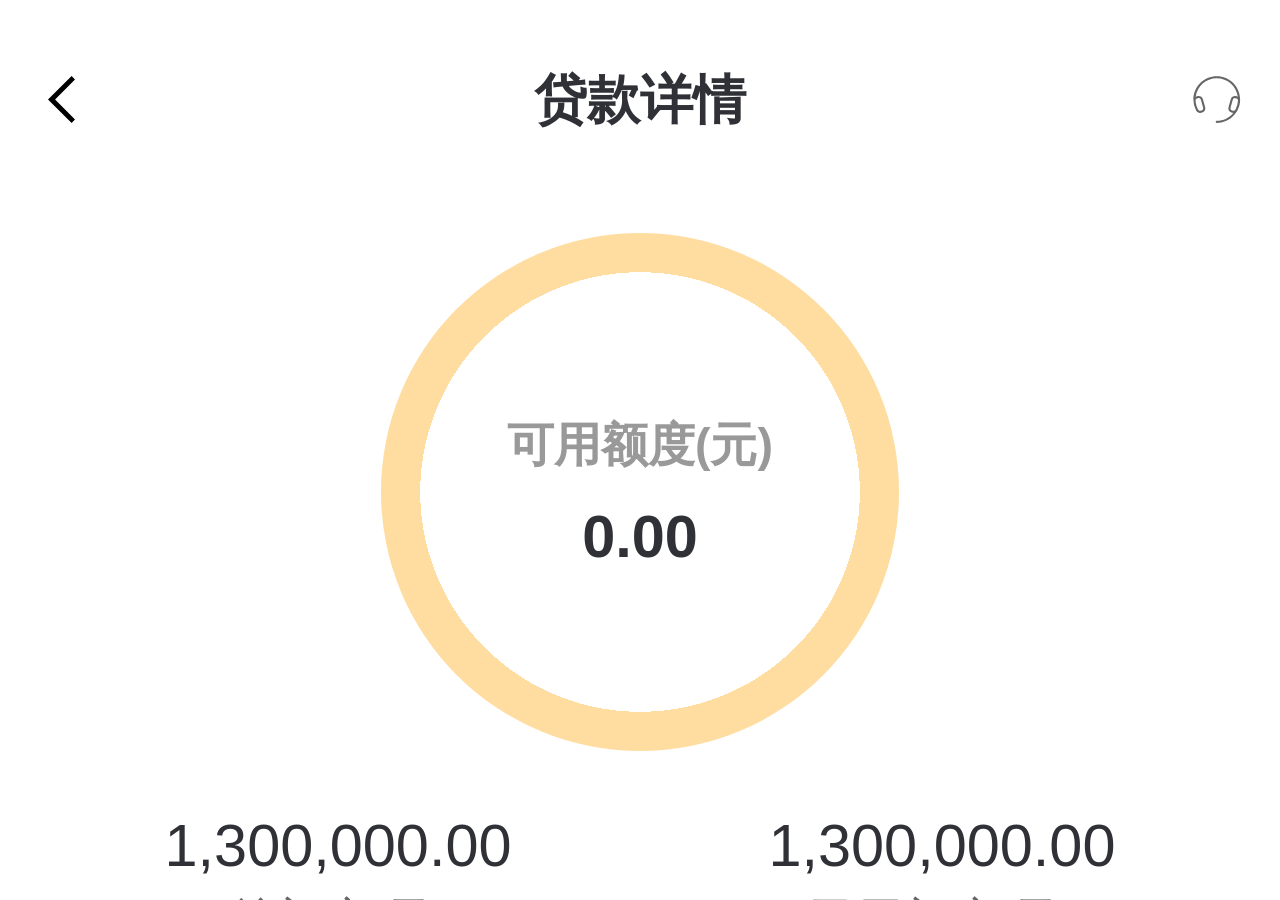
==== loan-detail.html @ 3697c7b6 "feat: initialize fake bank static app" ====
<!DOCTYPE html>
<html lang="zh-CN">
  <head>
    <meta charset="utf-8" />
    <meta name="viewport" content="width=device-width, initial-scale=1, viewport-fit=cover" />
    <title>贷款详情</title>
    <meta name="theme-color" content="#f4f4f4" />
    <link rel="manifest" href="./manifest.webmanifest" />
    <link rel="stylesheet" href="./assets/styles/main.css" />
  </head>
  <body data-page="loan-detail">
    <main class="app-shell">
      <header class="topbar">
        <button class="icon-button topbar__side topbar__side--start" type="button" aria-label="返回">
          <img class="icon-button__image" src="./assets/icons/back.svg" alt="" />
        </button>
        <h1 class="topbar__title">贷款详情</h1>
        <button class="icon-button topbar__side topbar__side--end" type="button" aria-label="客服">
          <img class="icon-button__image" src="./assets/icons/service.svg" alt="" />
        </button>
      </header>

      <section class="page-section" id="loan-detail-summary"></section>
      <section class="page-section" id="loan-detail-actions"></section>
      <div class="loan-detail-scroll">
        <section class="page-section" id="loan-detail-fields"></section>
        <section class="page-section" id="loan-detail-bottom-action"></section>
      </div>
    </main>

    <script src="./assets/scripts/data.js"></script>
    <script src="./assets/scripts/app.js"></script>
  </body>
</html>
---- assets/styles/main.css ----
@font-face {
  font-family: "FakeBankPingFang";
  src: url("../front/PingFang Regular.ttf") format("truetype");
  font-weight: 400;
  font-style: normal;
  font-display: swap;
}

:root {
  --page-width: 100vw;
  --bg: #f4f4f4;
  --surface: #ffffff;
  --surface-muted: #f7f7f7;
  --text: #2f3137;
  --text-muted: #999;
  --line: #ececec;
  --accent: #10c4b6;
  --accent-soft: #ffdda1;
  --warning: #f5a513;
  --shadow-soft: 0 12px 30px rgba(15, 24, 40, 0.04);
  --radius-card: .24rem;
  --radius-pill: 999px;
  --topbar-height: .88rem;
  --topbar-side-width: .96rem;
}

* {
  box-sizing: border-box;
}

html,
body {
  margin: 0;
  min-height: 100%;
  background: var(--bg);
  color: var(--text);
  font-family: "PingFang SC", "FakeBankPingFang", "SF Pro Text", "Helvetica Neue", sans-serif;
}

html {
  font-size: calc(100vw / 6.03);
}

body {
  display: flex;
  justify-content: center;
  overflow-x: hidden;
}

button,
input {
  font: inherit;
}

button {
  border: 0;
  background: transparent;
  color: inherit;
}

.app-shell {
  width: 100%;
  max-width: var(--page-width);
  min-height: 100vh;
  background: var(--bg);
  overflow-x: hidden;
}

.topbar {
  position: fixed;
  top: 0;
  left: 50%;
  transform: translateX(-50%);
  z-index: 10;
  display: grid;
  grid-template-columns: var(--topbar-side-width) minmax(0, 1fr) var(--topbar-side-width);
  align-items: center;
  gap: 0;
  min-height: var(--topbar-height);
  padding: .16rem .18rem .1rem;
  background: var(--surface);
  width: 100%;
  max-width: var(--page-width);
}

.topbar__title {
  margin: 0;
  font-size: .3rem;
  font-weight: 700;
  line-height: 1.2;
  text-align: center;
  white-space: nowrap;
}

.icon-button,
.text-button {
  display: inline-flex;
  align-items: center;
  justify-content: center;
  min-width: .4rem;
  min-height: .4rem;
  padding: 0;
  cursor: pointer;
}

.topbar__side.text-button {
  min-width: var(--topbar-side-width);
  color: #6a6a6a;
  min-height: .44rem;
}

.topbar__side--start {
  justify-self: start;
  justify-content: flex-start;
}

.topbar__side--end {
  justify-self: end;
  justify-content: flex-end;
}

.topbar__side--end .icon-button__image {
  width: 0.24rem;
}

.text-button {
  padding: 0;
  color: var(--text-muted);
  font-size: .22rem;
  line-height: 1.2;
}

.icon-button__glyph,
.icon-button__placeholder {
  display: inline-flex;
  align-items: center;
  justify-content: center;
  width: .3rem;
  height: .3rem;
  color: #393b41;
  font-size: .36rem;
  line-height: 1;
}

.icon-button__image {
  width: .22rem;
  height: .34rem;
  object-fit: contain;
}

.page-section {
  width: 100%;
}

body[data-page] .app-shell {
  padding-top: var(--topbar-height);
}

body[data-page="loan-detail"] {
  overflow: hidden;
}

body[data-page="loan-detail"] .app-shell {
  display: flex;
  flex-direction: column;
  height: 100vh;
  min-height: 100vh;
}

body[data-page="loan-detail"] .loan-detail-scroll {
  flex: 1;
  min-height: 0;
  overflow-y: auto;
  -webkit-overflow-scrolling: touch;
}

#home-summary {
  padding-top: 0.5rem;
  position: relative;
  background-color: #FFFFFF;
}

.hero-card,
.panel,
.record-stack,
.repayment-screen {
  width: 100%;
}

.hero-card {
  display: flex;
  flex-direction: column;
  padding: .15rem .22rem 0;
  background: var(--surface);
}

.hero-card__amount {
  font-size: .88rem;
  line-height: 1;
  font-weight: 600;
  text-align: center;
  letter-spacing: -.02rem;
}

.hero-card__label {
  margin-top: .1rem;
  color: var(--text-muted);
  font-size: .26rem;
  text-align: center;
}

.hero-card__detail-chip {
  position: absolute;
  top: 0.5rem;
  right: -0.1rem;
  display: inline-flex;
  align-items: center;
  justify-content: center;
  padding: 0.03rem .2rem 0.05rem;
  border-radius: var(--radius-pill) 0 0 var(--radius-pill);
  background: var(--warning);
  color: #fff;
}

.hero-card__stats {
  display: grid;
  grid-template-columns: 1fr 1fr;
  gap: .08rem;
  margin-top: .56rem;
  padding-bottom: .2rem;
}

.hero-stat {
  display: flex;
  flex-direction: column;
  align-items: center;
  text-align: center;
}

.hero-stat__value {
  font-size: .42rem;
  line-height: 1.1;
}

.hero-stat__value--warning {
  color: var(--warning);
}

.hero-stat__label {
  display: inline-flex;
  align-items: center;
  gap: .1rem;
  margin-top: .06rem;
  color: var(--text);
  font-size: .22rem;
  line-height: 1.3;
}

.hero-stat__eye {
  width: .22rem;
  height: .22rem;
  object-fit: contain;
}

#feature-grid {
  display: grid;
  grid-template-columns: repeat(4, 1fr);
  gap: .08rem;
  padding: .26rem .12rem;
  background: var(--surface);
  border-top: 2px solid var(--line);
}

.feature-grid__item {
  display: flex;
  flex-direction: column;
  justify-content: center;
  align-items: center;
  gap: .12rem;
  padding: .1rem .03rem .08rem;
}

.feature-grid__icon {
  display: block;
  width: .50rem;
  height: .50rem;
  object-fit: contain;
}

.feature-grid__label {
  text-align: center;
  font-weight: 600;
  line-height: 1.25;
}

.contract-list {
  padding: 0 .22rem 0.1rem;
  background: var(--surface);
}

.contract-summary {
  padding-bottom: 6px;
}

.loan-card {
  background: var(--surface);
}

.loan-overview {
  background: var(--surface);
}

.loan-ring {
  position: relative;
  width: 2.44rem;
  height: 2.44rem;
  margin: 0 auto;
  border-radius: 50%;
  background: radial-gradient(circle at center, var(--surface) 60%, transparent 60%),
    conic-gradient(var(--accent-soft) 0deg, var(--accent-soft) 360deg);
}

.loan-ring::before {
  content: "";
  position: absolute;
  inset: .38rem;
  border-radius: 50%;
  background: var(--surface);
}

.loan-ring__content {
  position: absolute;
  inset: 0;
  display: flex;
  flex-direction: column;
  align-items: center;
  justify-content: center;
  gap: .12rem;
  text-align: center;
}

.loan-ring__label {
  color: var(--text-muted);
  font-size: .24rem;
  font-weight: 600;
}

.loan-ring__value {
  font-weight: 600;
}

.metric-row {
  display: grid;
  grid-template-columns: 1fr 1fr;
  gap: .1rem;
  margin-top: .34rem;
}

.metric-row__cell {
  text-align: center;
}

.metric-row__value {
  font-size: .38rem;
  font-family: 'Noto Sans SC', sans-serif;
  color: var(--text);
}

.metric-row__label {
  margin-top: .12rem;
  color: var(--text);
  font-size: .22rem;
  line-height: 1.3;
}

.action-strip {
  display: grid;
  grid-template-columns: 1fr 1px 1fr;
  align-items: center;
  background: var(--surface);
  border-top: 2px solid var(--line);
  border-bottom: .15rem solid var(--bg);
}

.action-strip__divider {
  height: .46rem;
  background: var(--line);
}

.action-strip__button {
  display: inline-flex;
  align-items: center;
  justify-content: center;
  gap: .12rem;
  padding: .2rem .1rem;
  font-size: .24rem;
}

.action-strip__icon {
  width: .26rem;
  height: .26rem;
  object-fit: contain;
  display: block;
}

.screen-placeholder {
  padding: .24rem .18rem .56rem;
}

.screen-placeholder__box {
  min-height: 1.2rem;
  padding: .24rem;
  border-radius: var(--radius-card);
  background: var(--surface);
  box-shadow: var(--shadow-soft);
}

.section-title {
  margin: 0;
  font-size: .22rem;
  font-weight: 600;
  line-height: 1.25;
}

.panel {
  background: var(--surface);
}

.panel__header {
  display: flex;
  align-items: center;
  min-height: .74rem;
  padding: .30rem .22rem;
  background: var(--surface-muted);
}

.panel__body {
  background: var(--surface);
}

.row-link,
.field-row,
.feature-grid__item,
.record-card__head,
.tab-switch__tab,
.filter-pill {
  display: flex;
  align-items: center;
}

.row-link,
.field-row {
  justify-content: space-between;
}

.row-link {
  display: flex;
  align-items: center;
  width: 100%;
  min-height: .8rem;
  border-bottom: 2px solid var(--line);
  background: var(--surface);
  text-align: left;
  margin-bottom: 0.2rem;
}

.row-link__meta {
  display: inline-flex;
  align-items: center;
  justify-content: center;
}

.row-link__meta-icon {
  width: .22rem;
  height: .26rem;
  object-fit: contain;
}

.arrow-icon {
  display: inline-block;
  object-fit: contain;
  transform-origin: center;
}

.arrow-icon--right {
  transform: rotate(180deg);
}

.arrow-icon--down {
  transform: rotate(270deg);
}

.arrow-icon--up {
  transform: rotate(90deg);
}

.field-row {
  display: grid;
  grid-template-columns: minmax(0, 1fr) auto;
  align-items: center;
  gap: .18rem;
  font-size: .2rem;
  line-height: 1.35;
  margin-bottom: 0.1rem;
}

.field-row--button {
  width: 100%;
  padding: 0;
  border: 0;
  background: transparent;
  text-align: left;
}

.field-row span {
  /* color: var(--text); */
}

.field-row strong {
  font-weight: 400;
  color: #888;
  text-align: right;
}

.field-row--single {
  grid-template-columns: minmax(0, 1fr);
}

.contract-detail-row.is-hidden {
  display: none;
}

.field-label {
  display: inline-flex;
  align-items: center;
  gap: .08rem;
}

.field-label--with-icon {
  gap: .1rem;
}

.info-mark {
  display: inline-flex;
  align-items: center;
  justify-content: center;
  width: .26rem;
  height: .26rem;
  object-fit: contain;
  position: relative;
  top: 0.02rem;
}

.field-disclosure {
  display: inline-flex;
  align-items: center;
}

.field-disclosure__icon {
  width: .24rem;
  height: .24rem;
}

.contract-note {
  padding-top: .14rem;
  padding-bottom: .18rem;
  background: var(--surface-muted);
  border-top: 1px solid var(--line);
}

.contract-note__text {
  margin: 0;
  color: var(--text-muted);
  font-size: .23rem;
  line-height: 1.5;
}

.bottom-hint {
  display: flex;
  align-items: center;
  justify-content: center;
  gap: .18rem;
  padding: .28rem .18rem .24rem;
  color: #a8abb1;
  font-size: .18rem;
}

.bottom-hint::before,
.bottom-hint::after {
  content: "";
  width: .84rem;
  height: 1px;
  background: #dadbdd;
}

.topbar-spacer {
  width: 100%;
  height: .44rem;
}

.record-stack {
  padding-top: 0;
}

.record-card {
  margin-bottom: .1rem;
  background: var(--surface);
}

.record-card__head {
  width: 100%;
  justify-content: space-between;
  gap: .16rem;
  padding: .22rem .22rem .2rem;
  background: var(--surface);
  text-align: left;
}

.record-card__title {
  font-size: .28rem;
  line-height: 1.2;
}

.record-card__time {
  margin-top: .14rem;
  color: var(--text-muted);
  font-size: .22rem;
}

.record-card__amount-group {
  display: inline-flex;
  align-items: center;
  gap: .18rem;
}

.record-card__amount {
  font-size: .3rem;
}

.record-card__caret {
  display: inline-flex;
  align-items: center;
  justify-content: center;
}

.record-card__caret-icon {
  width: .2rem;
  height: .12rem;
}

.record-card__body {
  display: none;
  padding-bottom: .12rem;
  border-top: 2px solid var(--line);
}

.record-card.is-expanded .record-card__body {
  display: block;
}

.tab-switch {
  display: grid;
  grid-template-columns: 1fr 1fr;
  background: var(--surface);
  border-bottom: 1px solid var(--line);
}

.tab-switch__tab {
  position: relative;
  justify-content: center;
  min-height: .88rem;
  font-size: .26rem;
}

.tab-switch__tab.is-active {
  color: var(--accent);
  font-weight: 600;
}

.tab-switch__label {
  position: relative;
  display: inline-block;
  font-weight: bold;
}

.tab-switch__tab.is-active .tab-switch__label::after {
  content: "";
  position: absolute;
  left: 50%;
  bottom: -.24rem;
  width: 100%;
  height: 3px;
  transform: translateX(-50%);
  background: var(--accent);
  border-radius: 999px;
}

.filter-row {
  display: flex;
  align-items: center;
  justify-content: space-evenly;
  padding: .18rem .2rem;
  background: #F2F2F2;
}

.filter-pill {
  justify-content: center;
  min-height: .54rem;
  border-radius: var(--radius-pill);
  background: var(--surface);
  font-size: .24rem;
}

.filter-pill.is-active {
  background: var(--accent);
  color: #fff;
}

.repayment-card {
  margin-bottom: .16rem;
  padding: .14rem 0;
  background: var(--surface);
}

.filter-panel {
  display: none;
  gap: .12rem;
  padding: 0 .18rem .18rem;
  background: #efefef;
}

.filter-panel.is-open {
  display: grid;
  grid-template-columns: 1fr 1fr auto;
  align-items: center;
}

.filter-panel input {
  width: 100%;
  min-height: .44rem;
  padding: 0 .12rem;
  border: 1px solid #d8dadd;
  border-radius: .12rem;
  background: #fff;
  font-size: .18rem;
}

.filter-panel button {
  min-height: .44rem;
  padding: 0 .18rem;
  border-radius: .12rem;
  background: var(--accent);
  color: #fff;
  font-size: .18rem;
}

body[data-page="home"] .topbar__title {
  font-size: .25rem;
}

body[data-page="home"] .text-button {
  font-size: .22rem;
}

body:not([data-page="home"]) .topbar__title {
  font-size: .25rem;
}

body[data-page="loan-detail"] .loan-overview {
  padding: .22rem .22rem .38rem;
}

body[data-page="loan-detail"] .loan-card {
  padding: .04rem .22rem .14rem;
}

body[data-page="loan-detail"] .loan-card__lead {
  margin-bottom: .2rem;
  border-bottom: 1px solid var(--line);
  font-size: .24rem;
  padding: .2rem 0 .14rem;
  color: #555;
}


body[data-page="loan-detail"] strong {
  font-size: .24rem;
}

body[data-page="loan-detail"] .loan-card__lead .row-link__label {
  font-size: .24rem;
}

body[data-page="loan-detail"] .loan-ring__label {
  font-size: .22rem;
}

body[data-page="loan-detail"] .loan-ring__value {
  font-size: .28rem;
}

body[data-page="loan-detail"] .metric-row {
  margin-top: .28rem;
}

body[data-page="loan-detail"] .metric-row__value {
  font-size: .28rem;
}

body[data-page="loan-detail"] .metric-row__label {
  margin-top: 0.05rem;
  color: #666;
  font-size: .22rem;
}

body:not([data-page="home"]) .loan-card .field-row,
body:not([data-page="home"]) .record-card__body .field-row,
body:not([data-page="home"]) .repayment-card .field-row {
  font-size: .22rem;
  margin-bottom: .12rem;
}

body[data-page="usage-record"] .record-card__head {
  padding: .2rem .22rem .18rem;
}

body[data-page="usage-record"] .record-card__title {
  font-size: .25rem;
}

body[data-page="usage-record"] .record-card__time {
  margin-top: .1rem;
  font-size: .2rem;
}

body[data-page="usage-record"] .record-card__amount {
  font-size: .25rem;
}

body[data-page="usage-record"] .record-stack {
  padding-top: .12rem;
}

body[data-page="usage-record"] .record-card {
  margin-bottom: .12rem;
  border-top: 1px solid var(--line);
  border-bottom: 1px solid var(--line);
}

body[data-page="usage-record"] .record-card__head {
  min-height: .92rem;
}

body[data-page="usage-record"] .record-card__amount-group {
  gap: .14rem;
}

body[data-page="usage-record"] .record-card__caret-icon {
  width: .22rem;
  height: .26rem;
}

body[data-page="usage-record"] .record-card__body {
  padding: .28rem .22rem .52rem;
  background: #FAFAFA;
}

body[data-page="usage-record"] .record-card__body .field-row:last-child {
  margin-bottom: 0;
}

body[data-page="usage-record"] .bottom-hint {
  padding: .20rem .18rem;
  color: #999;
  background-color: #fff;
  position: fixed;
  bottom: 0.4rem;
  left: 0;
  width: 100vw;
}

body[data-page="prepayment-detail"] .app-shell {
  min-height: 100vh;
}

body[data-page="prepayment-detail"] .page-section {
  background: var(--surface);
}

body[data-page="prepayment-detail"] #prepayment-detail-top {
  margin-top: .12rem;
  border-top: 1px solid var(--line);
  border-bottom: 1px solid var(--line);
}

body[data-page="prepayment-detail"] #prepayment-detail-fields {
  border-top: 1px solid var(--line);
  border-bottom: 1px solid var(--line);
}

body[data-page="prepayment-detail"] .prepayment-card {
  padding: .12rem .22rem .02rem;
  background: var(--surface);
}

body[data-page="prepayment-detail"] .prepayment-card--stack {
  padding-top: .14rem;
  padding-bottom: .04rem;
}

body[data-page="prepayment-detail"] .prepayment-card .field-row {
  font-size: .23rem;
  line-height: 1.4;
  margin-bottom: .14rem;
}

body[data-page="prepayment-detail"] .prepayment-card .field-row strong {
  color: #666;
  font-size: .24rem;
}

body[data-page="prepayment-detail"] .prepayment-action-strip {
  margin-top: .12rem;
  background: var(--surface);
}

body[data-page="prepayment-detail"] .prepayment-action-button {
  color: #e7b33b;
  font-size: .25rem;
  font-weight: 600;
}

body[data-page="monthly-due-detail"] .app-shell {
  min-height: 100vh;
}

body[data-page="monthly-due-detail"] .text-button {
  color: #666;
  font-size: .22rem;
}

body[data-page="monthly-due-detail"] #monthly-due-detail-summary {
  background: var(--surface);
}

body[data-page="monthly-due-detail"] .monthly-due-card {
  padding: .56rem .22rem .62rem;
  text-align: center;
  background: var(--surface);
}

body[data-page="monthly-due-detail"] .monthly-due-card__amount {
  font-size: .48rem;
  color: #3a3c42;
  font-weight: 600;
}

body[data-page="monthly-due-detail"] .monthly-due-card__label {
  margin-top: .1rem;
  color: #777;
  font-size: .24rem;
}

body[data-page="monthly-due-detail"] .monthly-due-note {
  min-height: 0;
  padding: .24rem .22rem;
}

body[data-page="next-month-due-detail"] .app-shell {
  min-height: 100vh;
}

body[data-page="next-month-due-detail"] #next-month-due-summary {
  background: var(--surface);
}

body[data-page="next-month-due-detail"] .monthly-due-card {
  padding: .56rem .22rem .62rem;
  text-align: center;
  background: var(--surface);
}

body[data-page="next-month-due-detail"] .monthly-due-card__amount {
  font-size: .48rem;
  color: #3a3c42;
  font-weight: 600;
}

body[data-page="next-month-due-detail"] .monthly-due-card__label {
  margin-top: .22rem;
  color: #777;
  font-size: .24rem;
}

body[data-page="next-month-due-detail"] #next-month-due-list {
  margin-top: .12rem;
  border-top: 1px solid var(--line);
  border-bottom: 1px solid var(--line);
  background: var(--surface);
}

body[data-page="next-month-due-detail"] .next-due-card__head {
  width: 100%;
  display: flex;
  align-items: center;
  justify-content: space-between;
  padding: .2rem .22rem;
  background: var(--surface);
  text-align: left;
}

body[data-page="next-month-due-detail"] .next-due-card__date {
  font-size: .24rem;
  color: #4b4d52;
}

body[data-page="next-month-due-detail"] .next-due-card__amount-group {
  display: inline-flex;
  align-items: center;
  gap: .14rem;
}

body[data-page="next-month-due-detail"] .next-due-card__amount {
  font-size: .24rem;
  color: #5a5d63;
}

body[data-page="next-month-due-detail"] .next-due-card__body {
  padding: .22rem .22rem .08rem;
  border-top: 1px solid var(--line);
  background: var(--surface);
}

body[data-page="next-month-due-detail"] .next-due-card__body .field-row {
  font-size: .23rem;
  margin-bottom: .18rem;
}

body[data-page="next-month-due-detail"] .next-due-card__body .field-row strong {
  color: #666;
  font-size: .24rem;
}

body[data-page="next-month-due-detail"] .monthly-due-note {
  min-height: 0;
  padding: .24rem .22rem;
}

body[data-page="repayment-detail"] .tab-switch__tab {
  min-height: .8rem;
  font-size: .24rem;
}

body[data-page="repayment-detail"] .filter-pill {
  min-height: .4rem;
  min-width: 22%;
  font-size: .20rem;
}

body[data-page="repayment-detail"] .repayment-card {
  padding: .16rem .22rem .04rem;
}

body[data-page="home"] .hero-card__detail-chip {
  font-size: .20rem;
}

body[data-page="home"] .hero-card__amount {
  font-size: .48rem;
}

body[data-page="home"] .hero-card__label {
  font-size: .24rem;
}

body[data-page="home"] .hero-stat__value {
  font-size: .26rem;
}

body[data-page="home"] .hero-stat__label {
  font-size: .22rem;
}

body[data-page="home"] .hero-stat__eye {
  font-size: .16rem;
}

body[data-page="home"] .feature-grid__label {
  font-size: .17rem;
}

body[data-page="home"] .section-title {
  font-size: .28rem;
}

body[data-page="home"] .row-link__label {
  font-size: .24rem;
}

body[data-page="home"] .row-link__meta {
  font-size: .28rem;
}

body[data-page="home"] .field-row {
  font-size: .23rem;
}
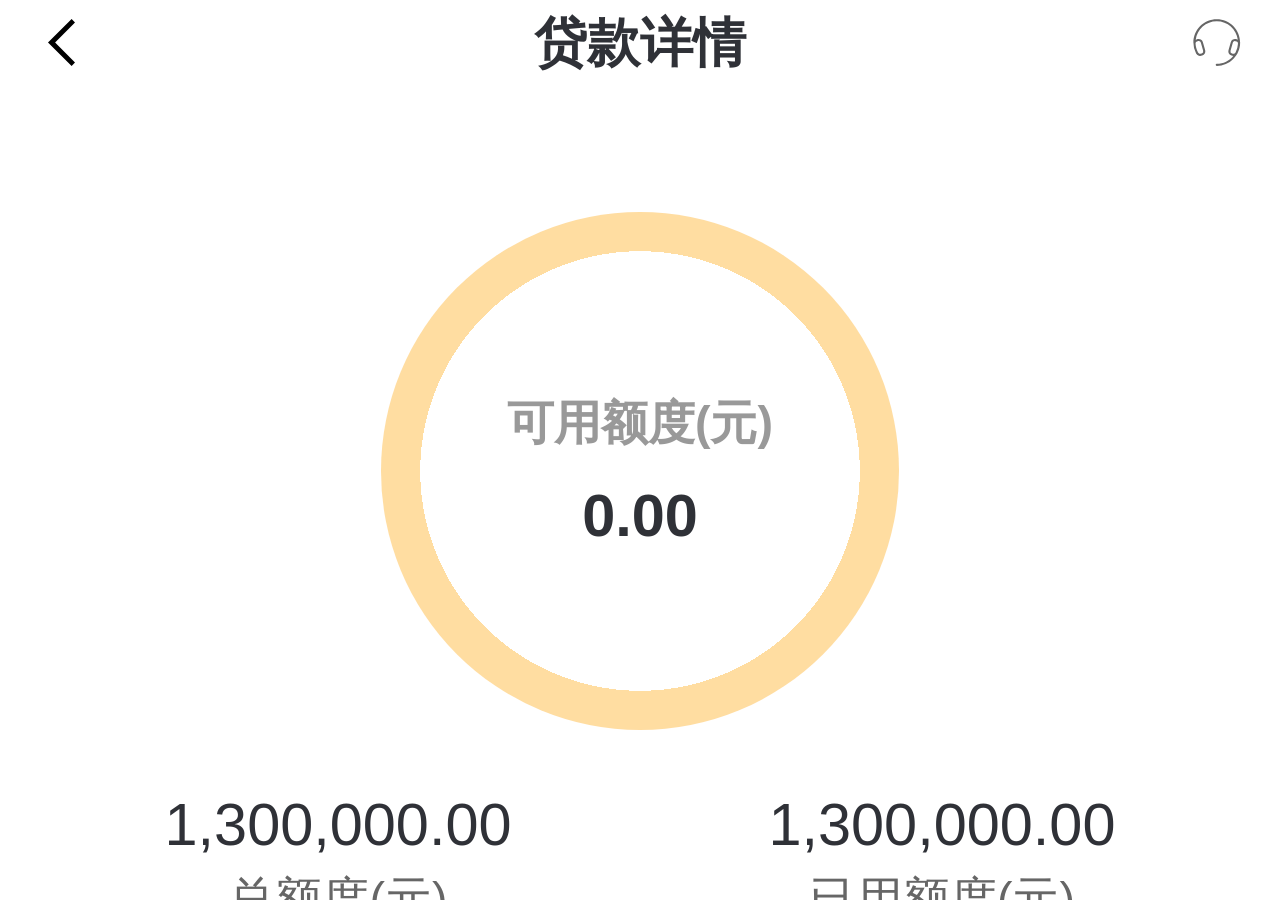
==== commit b95d1b8a: "fix: inline offline data for standalone pages" ====
--- a/loan-detail.html
+++ b/loan-detail.html
@@ -5,7 +5,11 @@
     <meta name="viewport" content="width=device-width, initial-scale=1, viewport-fit=cover" />
     <title>贷款详情</title>
     <meta name="theme-color" content="#f4f4f4" />
+    <meta name="apple-mobile-web-app-capable" content="yes" />
+    <meta name="apple-mobile-web-app-status-bar-style" content="default" />
+    <meta name="apple-mobile-web-app-title" content="FakeBank" />
     <link rel="manifest" href="./manifest.webmanifest" />
+    <link rel="apple-touch-icon" href="./assets/logo.png" />
     <link rel="stylesheet" href="./assets/styles/main.css" />
   </head>
   <body data-page="loan-detail">
@@ -29,6 +33,7 @@
     </main>
 
     <script src="./assets/scripts/data.js"></script>
+    <script src="./assets/scripts/static-data.js"></script>
     <script src="./assets/scripts/app.js"></script>
   </body>
 </html>
--- a/assets/styles/main.css
+++ b/assets/styles/main.css
@@ -20,7 +20,7 @@
   --shadow-soft: 0 12px 30px rgba(15, 24, 40, 0.04);
   --radius-card: .24rem;
   --radius-pill: 999px;
-  --topbar-height: .88rem;
+  --topbar-height: .78rem;
   --topbar-side-width: .96rem;
 }
 
@@ -74,10 +74,10 @@
   z-index: 10;
   display: grid;
   grid-template-columns: var(--topbar-side-width) minmax(0, 1fr) var(--topbar-side-width);
-  align-items: center;
+  align-items: start;
   gap: 0;
   min-height: var(--topbar-height);
-  padding: .16rem .18rem .1rem;
+  padding: 0 .18rem .06rem;
   background: var(--surface);
   width: 100%;
   max-width: var(--page-width);
@@ -90,6 +90,7 @@
   line-height: 1.2;
   text-align: center;
   white-space: nowrap;
+  padding-top: 0.05rem;
 }
 
 .icon-button,
@@ -175,7 +176,7 @@
 }
 
 #home-summary {
-  padding-top: 0.5rem;
+  padding-top: 0.2rem;
   position: relative;
   background-color: #FFFFFF;
 }
@@ -211,7 +212,7 @@
 
 .hero-card__detail-chip {
   position: absolute;
-  top: 0.5rem;
+  top: 0.2rem;
   right: -0.1rem;
   display: inline-flex;
   align-items: center;
@@ -430,7 +431,7 @@
   display: flex;
   align-items: center;
   min-height: .74rem;
-  padding: .30rem .22rem;
+  padding: .40rem .22rem .30rem;
   background: var(--surface-muted);
 }
 
@@ -512,10 +513,6 @@
   text-align: left;
 }
 
-.field-row span {
-  /* color: var(--text); */
-}
-
 .field-row strong {
   font-weight: 400;
   color: #888;
@@ -548,7 +545,6 @@
   height: .26rem;
   object-fit: contain;
   position: relative;
-  top: 0.02rem;
 }
 
 .field-disclosure {
